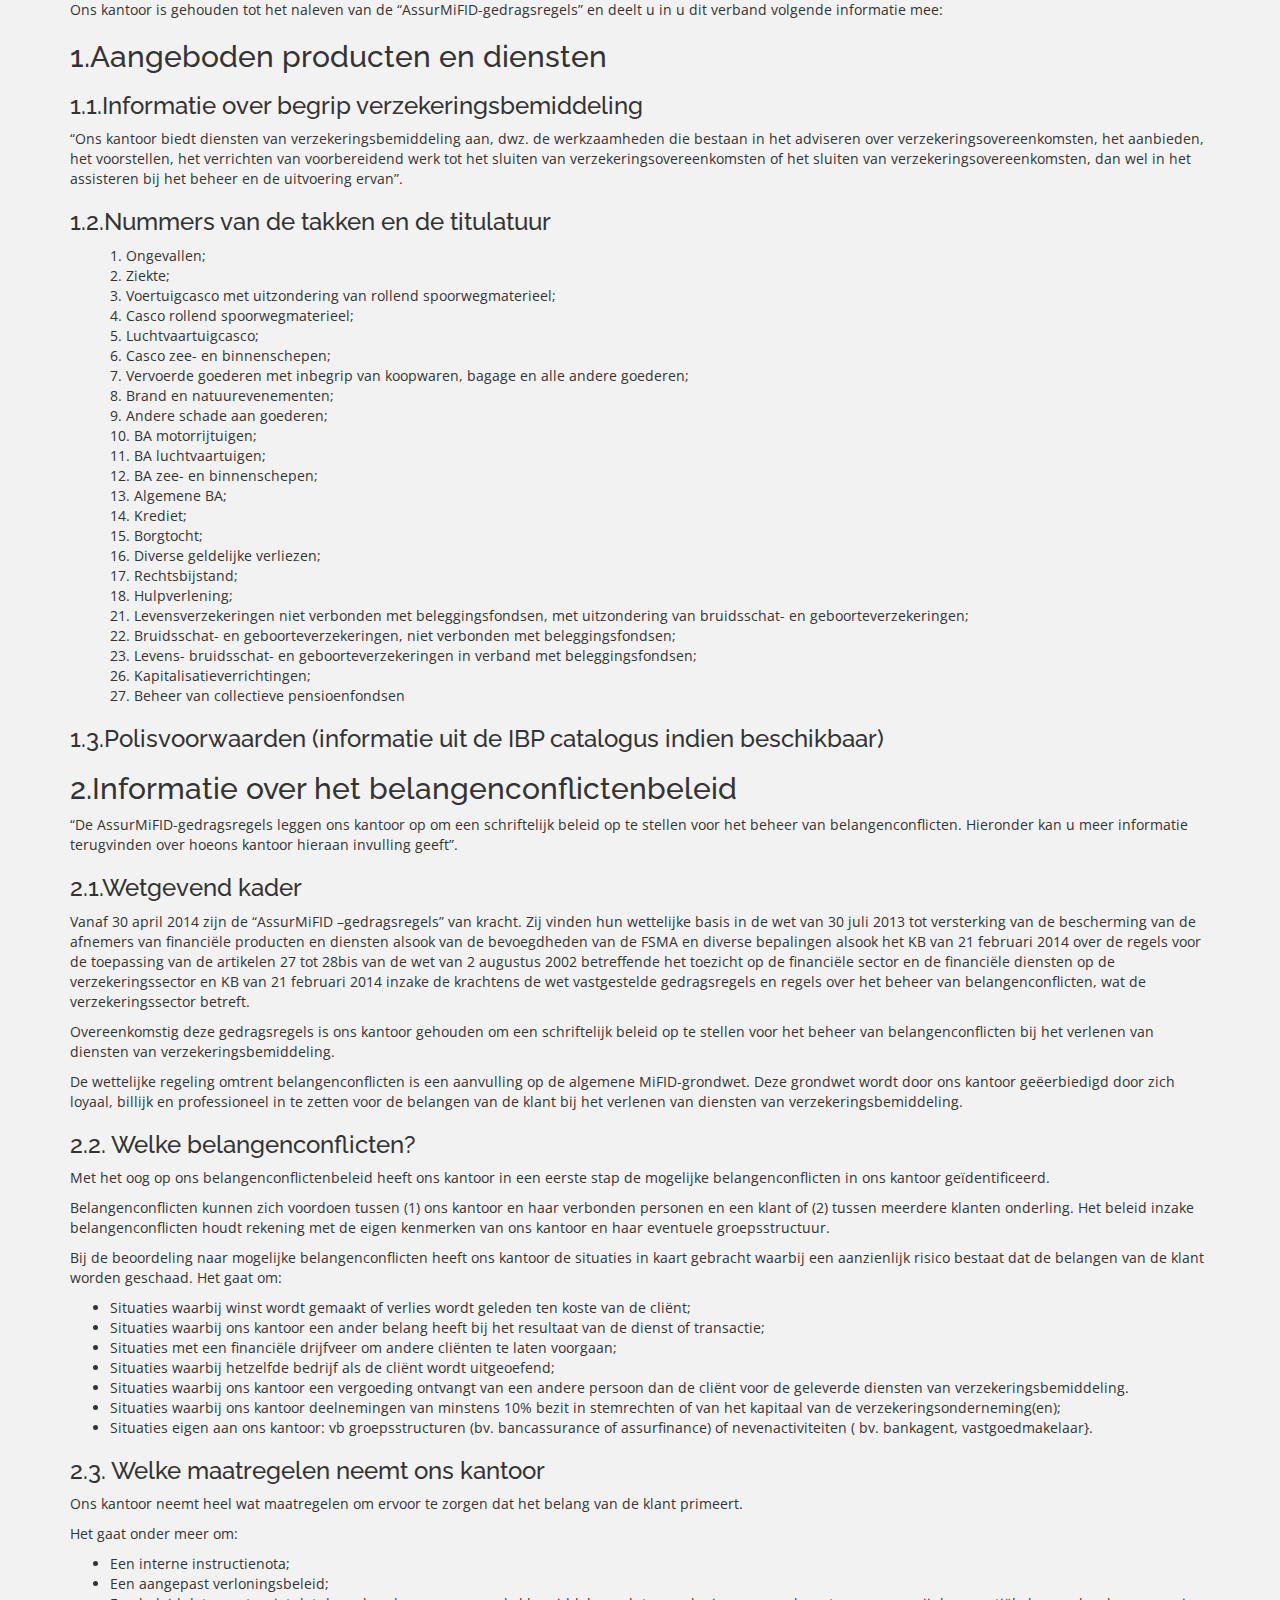
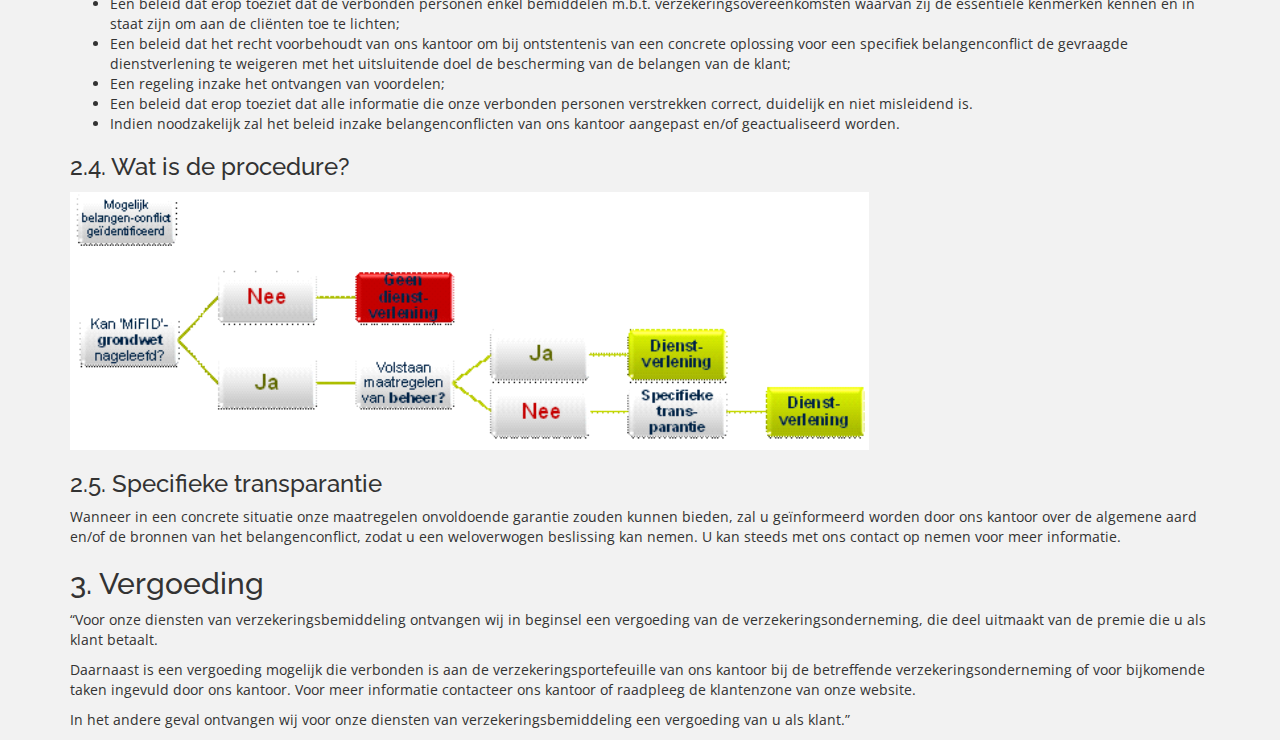
==== assurmifid.html @ e68d6b59 "mifid regels toegevoegd en watermark verwijderd" ====
<html>
<head>
  <meta charset="utf-8">
  <title>VHS MIFID gedragsregels</title>
  <meta name="viewport" content="width=device-width, initial-scale=1">
  <link rel="stylesheet" href="http://fonts.googleapis.com/css?family=Open+Sans:400,300,700|Raleway:300,400,500,700">
  <link rel="stylesheet" href="https://maxcdn.bootstrapcdn.com/bootstrap/3.2.0/css/bootstrap.min.css">
  <link rel="stylesheet" href="https://maxcdn.bootstrapcdn.com/font-awesome/4.3.0/css/font-awesome.min.css">
  <link rel="stylesheet" href="css/style.css">

</head>

<body>
  <div class="container">
    <p>Ons kantoor is gehouden tot het naleven van de “AssurMiFID-gedragsregels” en deelt u in u dit verband volgende informatie mee:</p>

    <h2>1.Aangeboden producten en diensten</h2>

    <h3>1.1.Informatie over begrip verzekeringsbemiddeling</h3>

    <p>“Ons kantoor biedt diensten van verzekeringsbemiddeling aan, dwz. de werkzaamheden die bestaan in het adviseren over verzekeringsovereenkomsten, het aanbieden, het voorstellen, het verrichten van voorbereidend werk tot het sluiten van verzekeringsovereenkomsten of het sluiten van verzekeringsovereenkomsten, dan wel in het assisteren bij het beheer en de uitvoering ervan”.</p>

    <h3>1.2.Nummers van de takken en de titulatuur</h3>

    <ol>
      <li seq="1">Ongevallen;</li>
      <li seq="2">Ziekte;</li>
      <li seq="3">Voertuigcasco met uitzondering van rollend spoorwegmaterieel;</li>
      <li seq="4">Casco rollend spoorwegmaterieel;</li>
      <li seq="5">Luchtvaartuigcasco;</li>
      <li seq="6">Casco zee- en binnenschepen;</li>
      <li seq="7">Vervoerde goederen met inbegrip van koopwaren, bagage en alle andere goederen;</li>
      <li seq="8">Brand en natuurevenementen;</li>
      <li seq="9">Andere schade aan goederen;</li>
      <li seq="10">BA motorrijtuigen;</li>
      <li seq="11">BA luchtvaartuigen;</li>
      <li seq="12">BA zee- en binnenschepen;</li>
      <li seq="13">Algemene BA;</li>
      <li seq="14">Krediet;</li>
      <li seq="15">Borgtocht;</li>
      <li seq="16">Diverse geldelijke verliezen;</li>
      <li seq="17">Rechtsbijstand;</li>
      <li seq="18">Hulpverlening;</li>
      <li seq="21">Levensverzekeringen niet verbonden met beleggingsfondsen, met uitzondering van bruidsschat- en geboorteverzekeringen;</li>
      <li seq="22">Bruidsschat- en geboorteverzekeringen, niet verbonden met beleggingsfondsen;</li>
      <li seq="23">Levens- bruidsschat- en geboorteverzekeringen in verband met beleggingsfondsen;</li>
      <li seq="26">Kapitalisatieverrichtingen;</li>
      <li seq="27">Beheer van collectieve pensioenfondsen</li>

    </ol>



    <h3>1.3.Polisvoorwaarden (informatie uit de IBP catalogus indien beschikbaar)</h3>

    <h2>2.Informatie over het belangenconflictenbeleid</h2>

    <p>“De AssurMiFID-gedragsregels leggen ons kantoor op om een schriftelijk beleid op te stellen voor het beheer van belangenconflicten. Hieronder kan u meer informatie  terugvinden over hoeons kantoor hieraan invulling geeft”.</p>

    <h3>2.1.Wetgevend kader</h3>

    <p>Vanaf 30 april 2014 zijn de “AssurMiFID –gedragsregels” van kracht. Zij vinden hun wettelijke basis in de wet van 30 juli 2013 tot versterking van de bescherming van de afnemers van financiële producten en diensten alsook van de bevoegdheden van de FSMA en diverse bepalingen alsook het KB van 21 februari 2014 over de regels voor de toepassing van de artikelen 27 tot 28bis van de wet van 2 augustus 2002 betreffende het toezicht op de financiële sector en de financiële diensten op de verzekeringssector en KB van 21 februari 2014 inzake de krachtens de wet vastgestelde gedragsregels en regels over het beheer van belangenconflicten, wat de verzekeringssector betreft. </p>
    <p>Overeenkomstig deze gedragsregels is ons kantoor gehouden om een schriftelijk beleid op te stellen voor het beheer van  belangenconflicten bij het verlenen van diensten van verzekeringsbemiddeling. </p>
    <p>De wettelijke regeling omtrent belangenconflicten is een aanvulling op de algemene MiFID-grondwet. Deze grondwet wordt door  ons kantoor geëerbiedigd door zich loyaal, billijk en professioneel in te zetten voor de belangen van de klant bij het verlenen van  diensten van verzekeringsbemiddeling.</p>

    <h3>2.2. Welke belangenconflicten? </h3>

    <p>Met het oog op ons belangenconflictenbeleid heeft ons kantoor in een eerste stap de mogelijke belangenconflicten in ons kantoor  geïdentificeerd. </p>
    <p>Belangenconflicten kunnen zich voordoen tussen (1) ons kantoor en haar verbonden personen en een klant of (2) tussen  meerdere klanten onderling. Het beleid inzake belangenconflicten houdt rekening met de eigen kenmerken van ons kantoor en  haar eventuele groepsstructuur. </p>
    <p>Bij de beoordeling naar mogelijke belangenconflicten heeft ons kantoor de situaties in kaart gebracht waarbij een aanzienlijk  risico bestaat dat de belangen van de klant worden geschaad. Het gaat om: </p>

    <ul>
      <li>Situaties waarbij winst wordt gemaakt of verlies wordt geleden ten koste van de cliënt;</li>
      <li>Situaties waarbij ons kantoor een ander belang heeft bij het resultaat van de dienst of transactie;</li>
      <li>Situaties met een financiële drijfveer om andere cliënten te laten voorgaan; </li>
      <li>Situaties waarbij hetzelfde bedrijf als de cliënt wordt uitgeoefend;</li>
      <li>Situaties waarbij ons kantoor een vergoeding ontvangt van een andere persoon dan de cliënt voor de geleverde  diensten van verzekeringsbemiddeling.</li>
      <li>Situaties waarbij ons kantoor deelnemingen van minstens 10% bezit in stemrechten of van het kapitaal van de  verzekeringsonderneming(en);</li>
      <li>Situaties eigen aan ons kantoor: vb groepsstructuren (bv. bancassurance of assurfinance) of nevenactiviteiten  ( bv. bankagent, vastgoedmakelaar}.</li>
    </ul>



    <h3>2.3. Welke maatregelen neemt ons kantoor </h3>
    <p>Ons kantoor neemt heel wat maatregelen om ervoor te zorgen dat het belang van de klant primeert. </p>
    <p>Het gaat onder meer om: </p>
    <ul>
      <li>Een interne instructienota;</li>
      <li>Een aangepast verloningsbeleid;</li>
      <li>Een beleid dat erop toeziet dat de verbonden personen enkel bemiddelen m.b.t. verzekeringsovereenkomsten waarvan zij  de essentiële kenmerken kennen en in staat zijn om aan de cliënten toe te lichten;</li>
      <li>Een beleid dat het recht voorbehoudt van ons kantoor om bij ontstentenis van een concrete oplossing voor een specifiek  belangenconflict de gevraagde dienstverlening te weigeren met het uitsluitende doel de bescherming van de belangen van  de klant;</li>
      <li>Een regeling inzake het ontvangen van voordelen;</li>
      <li>Een beleid dat erop toeziet dat alle informatie die onze verbonden personen verstrekken correct, duidelijk en niet  misleidend is.</li>
      <li>Indien noodzakelijk zal het beleid inzake belangenconflicten van ons kantoor aangepast en/of geactualiseerd worden.</li>
    </ul>

    <h3>2.4. Wat is de procedure?</h3>

    <img src="images/mifid.png" alt="MIFID gedragsregels">


    <h3>2.5. Specifieke transparantie </h3>
    <p>Wanneer in een concrete situatie onze maatregelen onvoldoende garantie zouden kunnen bieden, zal u geïnformeerd worden  door ons kantoor over de algemene aard en/of de bronnen van het belangenconflict, zodat u een weloverwogen beslissing kan  nemen. U kan steeds met ons contact op nemen voor meer informatie. </p>

    <h2>3. Vergoeding </h2>

    <p>“Voor onze diensten van verzekeringsbemiddeling ontvangen wij in beginsel een vergoeding van de verzekeringsonderneming, die  deel uitmaakt van de premie die u als klant betaalt. </p>
    <p>Daarnaast is een vergoeding mogelijk die verbonden is aan de verzekeringsportefeuille van ons kantoor bij de betreffende  verzekeringsonderneming of voor bijkomende taken ingevuld door ons kantoor. Voor meer informatie contacteer ons kantoor of  raadpleeg de klantenzone van onze website. </p>
    <p>In het andere geval ontvangen wij voor onze diensten van verzekeringsbemiddeling een vergoeding van u als klant.” </p>
  </div>
</body>
</html>
---- css/style.css ----
@import url("components/banner.css");
@import url("components/container.css");
@import url("components/card.css");
@import url("components/footer.css");



body {
  font-family: 'Open Sans', sans-serif;
  background-color: f2f2f2;
}

h1,
h2,
h3 {
  font-family: 'Raleway', sans-serif;
}


#locations {
  margin: 40px auto;

}

ol {
  list-style: none;
}

ol > li:before {
  content: attr(seq) ". ";
}
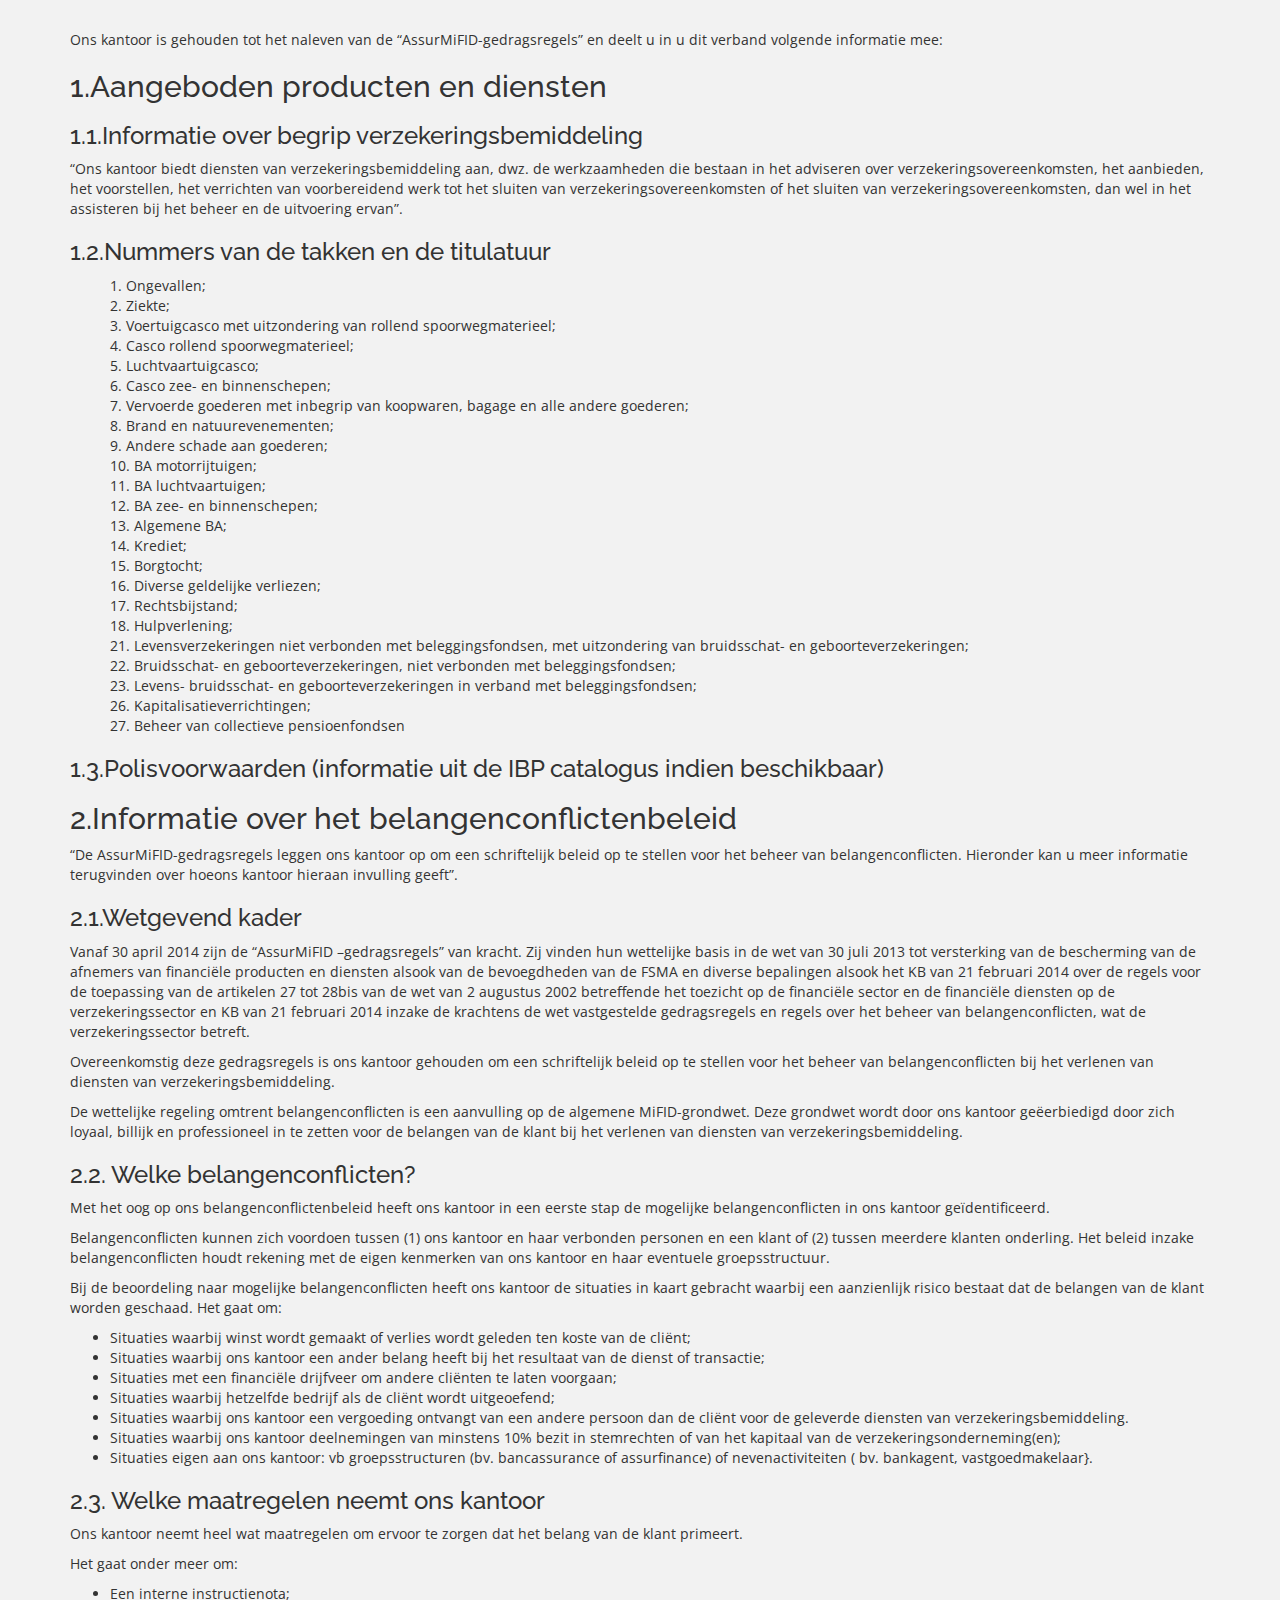
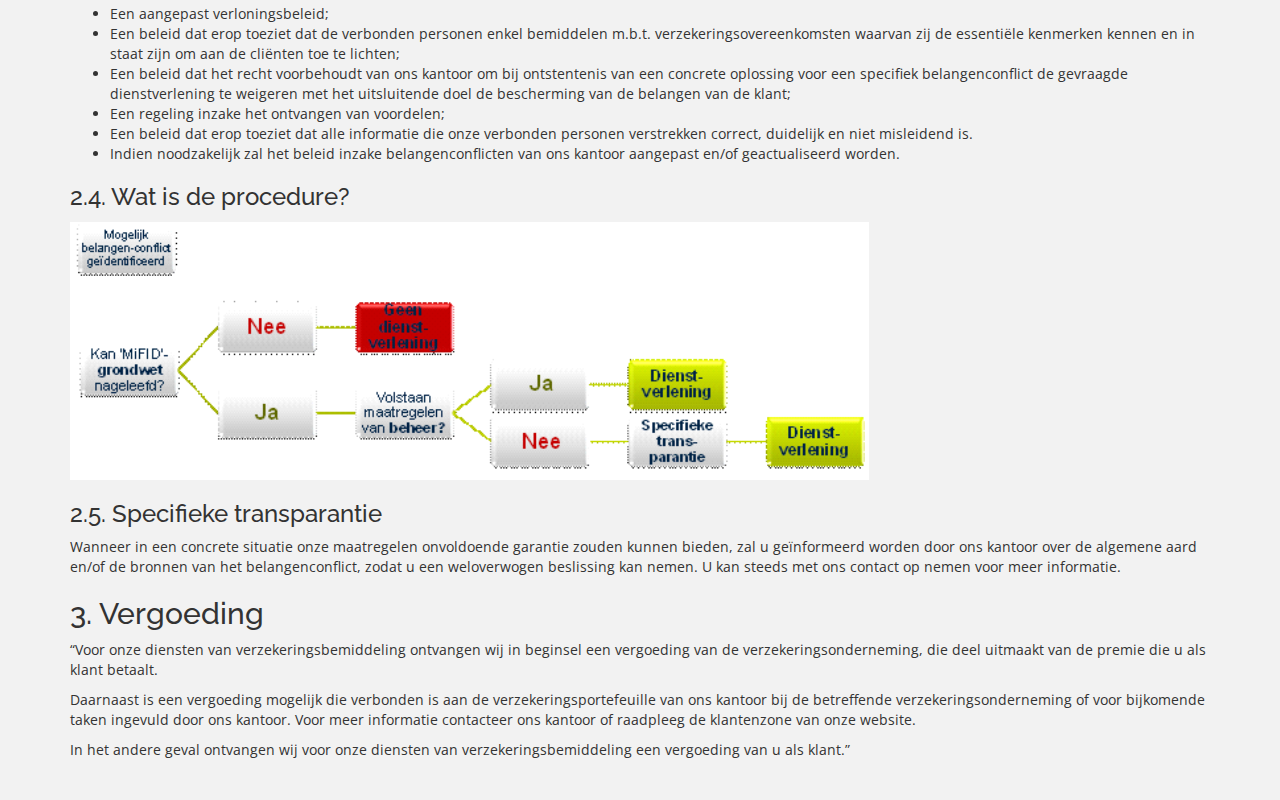
==== commit 660cdf14: "added metadata and margin in mifid page" ====
--- a/assurmifid.html
+++ b/assurmifid.html
@@ -2,6 +2,7 @@
 <head>
   <meta charset="utf-8">
   <title>VHS MIFID gedragsregels</title>
+  <meta name="description" content="Van Hoof &amp; Schruers verzekeringen - Gedragsregels ">
   <meta name="viewport" content="width=device-width, initial-scale=1">
   <link rel="stylesheet" href="http://fonts.googleapis.com/css?family=Open+Sans:400,300,700|Raleway:300,400,500,700">
   <link rel="stylesheet" href="https://maxcdn.bootstrapcdn.com/bootstrap/3.2.0/css/bootstrap.min.css">
@@ -11,102 +12,97 @@
 </head>
 
 <body>
-  <div class="container">
-    <p>Ons kantoor is gehouden tot het naleven van de “AssurMiFID-gedragsregels” en deelt u in u dit verband volgende informatie mee:</p>
+  <div id="mifid">
+    <div class="container">
+      <p>Ons kantoor is gehouden tot het naleven van de “AssurMiFID-gedragsregels” en deelt u in u dit verband volgende informatie mee:</p>
 
-    <h2>1.Aangeboden producten en diensten</h2>
+      <h2>1.Aangeboden producten en diensten</h2>
 
-    <h3>1.1.Informatie over begrip verzekeringsbemiddeling</h3>
+      <h3>1.1.Informatie over begrip verzekeringsbemiddeling</h3>
 
-    <p>“Ons kantoor biedt diensten van verzekeringsbemiddeling aan, dwz. de werkzaamheden die bestaan in het adviseren over verzekeringsovereenkomsten, het aanbieden, het voorstellen, het verrichten van voorbereidend werk tot het sluiten van verzekeringsovereenkomsten of het sluiten van verzekeringsovereenkomsten, dan wel in het assisteren bij het beheer en de uitvoering ervan”.</p>
+      <p>“Ons kantoor biedt diensten van verzekeringsbemiddeling aan, dwz. de werkzaamheden die bestaan in het adviseren over verzekeringsovereenkomsten, het aanbieden, het voorstellen, het verrichten van voorbereidend werk tot het sluiten van verzekeringsovereenkomsten of het sluiten van verzekeringsovereenkomsten, dan wel in het assisteren bij het beheer en de uitvoering ervan”.</p>
 
-    <h3>1.2.Nummers van de takken en de titulatuur</h3>
+      <h3>1.2.Nummers van de takken en de titulatuur</h3>
 
-    <ol>
-      <li seq="1">Ongevallen;</li>
-      <li seq="2">Ziekte;</li>
-      <li seq="3">Voertuigcasco met uitzondering van rollend spoorwegmaterieel;</li>
-      <li seq="4">Casco rollend spoorwegmaterieel;</li>
-      <li seq="5">Luchtvaartuigcasco;</li>
-      <li seq="6">Casco zee- en binnenschepen;</li>
-      <li seq="7">Vervoerde goederen met inbegrip van koopwaren, bagage en alle andere goederen;</li>
-      <li seq="8">Brand en natuurevenementen;</li>
-      <li seq="9">Andere schade aan goederen;</li>
-      <li seq="10">BA motorrijtuigen;</li>
-      <li seq="11">BA luchtvaartuigen;</li>
-      <li seq="12">BA zee- en binnenschepen;</li>
-      <li seq="13">Algemene BA;</li>
-      <li seq="14">Krediet;</li>
-      <li seq="15">Borgtocht;</li>
-      <li seq="16">Diverse geldelijke verliezen;</li>
-      <li seq="17">Rechtsbijstand;</li>
-      <li seq="18">Hulpverlening;</li>
-      <li seq="21">Levensverzekeringen niet verbonden met beleggingsfondsen, met uitzondering van bruidsschat- en geboorteverzekeringen;</li>
-      <li seq="22">Bruidsschat- en geboorteverzekeringen, niet verbonden met beleggingsfondsen;</li>
-      <li seq="23">Levens- bruidsschat- en geboorteverzekeringen in verband met beleggingsfondsen;</li>
-      <li seq="26">Kapitalisatieverrichtingen;</li>
-      <li seq="27">Beheer van collectieve pensioenfondsen</li>
+      <ol>
+        <li seq="1">Ongevallen;</li>
+        <li seq="2">Ziekte;</li>
+        <li seq="3">Voertuigcasco met uitzondering van rollend spoorwegmaterieel;</li>
+        <li seq="4">Casco rollend spoorwegmaterieel;</li>
+        <li seq="5">Luchtvaartuigcasco;</li>
+        <li seq="6">Casco zee- en binnenschepen;</li>
+        <li seq="7">Vervoerde goederen met inbegrip van koopwaren, bagage en alle andere goederen;</li>
+        <li seq="8">Brand en natuurevenementen;</li>
+        <li seq="9">Andere schade aan goederen;</li>
+        <li seq="10">BA motorrijtuigen;</li>
+        <li seq="11">BA luchtvaartuigen;</li>
+        <li seq="12">BA zee- en binnenschepen;</li>
+        <li seq="13">Algemene BA;</li>
+        <li seq="14">Krediet;</li>
+        <li seq="15">Borgtocht;</li>
+        <li seq="16">Diverse geldelijke verliezen;</li>
+        <li seq="17">Rechtsbijstand;</li>
+        <li seq="18">Hulpverlening;</li>
+        <li seq="21">Levensverzekeringen niet verbonden met beleggingsfondsen, met uitzondering van bruidsschat- en geboorteverzekeringen;</li>
+        <li seq="22">Bruidsschat- en geboorteverzekeringen, niet verbonden met beleggingsfondsen;</li>
+        <li seq="23">Levens- bruidsschat- en geboorteverzekeringen in verband met beleggingsfondsen;</li>
+        <li seq="26">Kapitalisatieverrichtingen;</li>
+        <li seq="27">Beheer van collectieve pensioenfondsen</li>
+      </ol>
+      <h3>1.3.Polisvoorwaarden (informatie uit de IBP catalogus indien beschikbaar)</h3>
 
-    </ol>
+      <h2>2.Informatie over het belangenconflictenbeleid</h2>
 
+      <p>“De AssurMiFID-gedragsregels leggen ons kantoor op om een schriftelijk beleid op te stellen voor het beheer van belangenconflicten. Hieronder kan u meer informatie  terugvinden over hoeons kantoor hieraan invulling geeft”.</p>
 
+      <h3>2.1.Wetgevend kader</h3>
 
-    <h3>1.3.Polisvoorwaarden (informatie uit de IBP catalogus indien beschikbaar)</h3>
+      <p>Vanaf 30 april 2014 zijn de “AssurMiFID –gedragsregels” van kracht. Zij vinden hun wettelijke basis in de wet van 30 juli 2013 tot versterking van de bescherming van de afnemers van financiële producten en diensten alsook van de bevoegdheden van de FSMA en diverse bepalingen alsook het KB van 21 februari 2014 over de regels voor de toepassing van de artikelen 27 tot 28bis van de wet van 2 augustus 2002 betreffende het toezicht op de financiële sector en de financiële diensten op de verzekeringssector en KB van 21 februari 2014 inzake de krachtens de wet vastgestelde gedragsregels en regels over het beheer van belangenconflicten, wat de verzekeringssector betreft. </p>
+      <p>Overeenkomstig deze gedragsregels is ons kantoor gehouden om een schriftelijk beleid op te stellen voor het beheer van  belangenconflicten bij het verlenen van diensten van verzekeringsbemiddeling. </p>
+      <p>De wettelijke regeling omtrent belangenconflicten is een aanvulling op de algemene MiFID-grondwet. Deze grondwet wordt door  ons kantoor geëerbiedigd door zich loyaal, billijk en professioneel in te zetten voor de belangen van de klant bij het verlenen van  diensten van verzekeringsbemiddeling.</p>
 
-    <h2>2.Informatie over het belangenconflictenbeleid</h2>
+      <h3>2.2. Welke belangenconflicten? </h3>
 
-    <p>“De AssurMiFID-gedragsregels leggen ons kantoor op om een schriftelijk beleid op te stellen voor het beheer van belangenconflicten. Hieronder kan u meer informatie  terugvinden over hoeons kantoor hieraan invulling geeft”.</p>
+      <p>Met het oog op ons belangenconflictenbeleid heeft ons kantoor in een eerste stap de mogelijke belangenconflicten in ons kantoor  geïdentificeerd. </p>
+      <p>Belangenconflicten kunnen zich voordoen tussen (1) ons kantoor en haar verbonden personen en een klant of (2) tussen  meerdere klanten onderling. Het beleid inzake belangenconflicten houdt rekening met de eigen kenmerken van ons kantoor en  haar eventuele groepsstructuur. </p>
+      <p>Bij de beoordeling naar mogelijke belangenconflicten heeft ons kantoor de situaties in kaart gebracht waarbij een aanzienlijk  risico bestaat dat de belangen van de klant worden geschaad. Het gaat om: </p>
 
-    <h3>2.1.Wetgevend kader</h3>
+      <ul>
+        <li>Situaties waarbij winst wordt gemaakt of verlies wordt geleden ten koste van de cliënt;</li>
+        <li>Situaties waarbij ons kantoor een ander belang heeft bij het resultaat van de dienst of transactie;</li>
+        <li>Situaties met een financiële drijfveer om andere cliënten te laten voorgaan; </li>
+        <li>Situaties waarbij hetzelfde bedrijf als de cliënt wordt uitgeoefend;</li>
+        <li>Situaties waarbij ons kantoor een vergoeding ontvangt van een andere persoon dan de cliënt voor de geleverde  diensten van verzekeringsbemiddeling.</li>
+        <li>Situaties waarbij ons kantoor deelnemingen van minstens 10% bezit in stemrechten of van het kapitaal van de  verzekeringsonderneming(en);</li>
+        <li>Situaties eigen aan ons kantoor: vb groepsstructuren (bv. bancassurance of assurfinance) of nevenactiviteiten  ( bv. bankagent, vastgoedmakelaar}.</li>
+      </ul>
 
-    <p>Vanaf 30 april 2014 zijn de “AssurMiFID –gedragsregels” van kracht. Zij vinden hun wettelijke basis in de wet van 30 juli 2013 tot versterking van de bescherming van de afnemers van financiële producten en diensten alsook van de bevoegdheden van de FSMA en diverse bepalingen alsook het KB van 21 februari 2014 over de regels voor de toepassing van de artikelen 27 tot 28bis van de wet van 2 augustus 2002 betreffende het toezicht op de financiële sector en de financiële diensten op de verzekeringssector en KB van 21 februari 2014 inzake de krachtens de wet vastgestelde gedragsregels en regels over het beheer van belangenconflicten, wat de verzekeringssector betreft. </p>
-    <p>Overeenkomstig deze gedragsregels is ons kantoor gehouden om een schriftelijk beleid op te stellen voor het beheer van  belangenconflicten bij het verlenen van diensten van verzekeringsbemiddeling. </p>
-    <p>De wettelijke regeling omtrent belangenconflicten is een aanvulling op de algemene MiFID-grondwet. Deze grondwet wordt door  ons kantoor geëerbiedigd door zich loyaal, billijk en professioneel in te zetten voor de belangen van de klant bij het verlenen van  diensten van verzekeringsbemiddeling.</p>
+      <h3>2.3. Welke maatregelen neemt ons kantoor </h3>
+      <p>Ons kantoor neemt heel wat maatregelen om ervoor te zorgen dat het belang van de klant primeert. </p>
+      <p>Het gaat onder meer om: </p>
+      <ul>
+        <li>Een interne instructienota;</li>
+        <li>Een aangepast verloningsbeleid;</li>
+        <li>Een beleid dat erop toeziet dat de verbonden personen enkel bemiddelen m.b.t. verzekeringsovereenkomsten waarvan zij  de essentiële kenmerken kennen en in staat zijn om aan de cliënten toe te lichten;</li>
+        <li>Een beleid dat het recht voorbehoudt van ons kantoor om bij ontstentenis van een concrete oplossing voor een specifiek  belangenconflict de gevraagde dienstverlening te weigeren met het uitsluitende doel de bescherming van de belangen van  de klant;</li>
+        <li>Een regeling inzake het ontvangen van voordelen;</li>
+        <li>Een beleid dat erop toeziet dat alle informatie die onze verbonden personen verstrekken correct, duidelijk en niet  misleidend is.</li>
+        <li>Indien noodzakelijk zal het beleid inzake belangenconflicten van ons kantoor aangepast en/of geactualiseerd worden.</li>
+      </ul>
 
-    <h3>2.2. Welke belangenconflicten? </h3>
+      <h3>2.4. Wat is de procedure?</h3>
 
-    <p>Met het oog op ons belangenconflictenbeleid heeft ons kantoor in een eerste stap de mogelijke belangenconflicten in ons kantoor  geïdentificeerd. </p>
-    <p>Belangenconflicten kunnen zich voordoen tussen (1) ons kantoor en haar verbonden personen en een klant of (2) tussen  meerdere klanten onderling. Het beleid inzake belangenconflicten houdt rekening met de eigen kenmerken van ons kantoor en  haar eventuele groepsstructuur. </p>
-    <p>Bij de beoordeling naar mogelijke belangenconflicten heeft ons kantoor de situaties in kaart gebracht waarbij een aanzienlijk  risico bestaat dat de belangen van de klant worden geschaad. Het gaat om: </p>
+      <img src="images/mifid.png" alt="MIFID gedragsregels">
 
-    <ul>
-      <li>Situaties waarbij winst wordt gemaakt of verlies wordt geleden ten koste van de cliënt;</li>
-      <li>Situaties waarbij ons kantoor een ander belang heeft bij het resultaat van de dienst of transactie;</li>
-      <li>Situaties met een financiële drijfveer om andere cliënten te laten voorgaan; </li>
-      <li>Situaties waarbij hetzelfde bedrijf als de cliënt wordt uitgeoefend;</li>
-      <li>Situaties waarbij ons kantoor een vergoeding ontvangt van een andere persoon dan de cliënt voor de geleverde  diensten van verzekeringsbemiddeling.</li>
-      <li>Situaties waarbij ons kantoor deelnemingen van minstens 10% bezit in stemrechten of van het kapitaal van de  verzekeringsonderneming(en);</li>
-      <li>Situaties eigen aan ons kantoor: vb groepsstructuren (bv. bancassurance of assurfinance) of nevenactiviteiten  ( bv. bankagent, vastgoedmakelaar}.</li>
-    </ul>
+      <h3>2.5. Specifieke transparantie </h3>
+      <p>Wanneer in een concrete situatie onze maatregelen onvoldoende garantie zouden kunnen bieden, zal u geïnformeerd worden  door ons kantoor over de algemene aard en/of de bronnen van het belangenconflict, zodat u een weloverwogen beslissing kan  nemen. U kan steeds met ons contact op nemen voor meer informatie. </p>
 
+      <h2>3. Vergoeding </h2>
 
-
-    <h3>2.3. Welke maatregelen neemt ons kantoor </h3>
-    <p>Ons kantoor neemt heel wat maatregelen om ervoor te zorgen dat het belang van de klant primeert. </p>
-    <p>Het gaat onder meer om: </p>
-    <ul>
-      <li>Een interne instructienota;</li>
-      <li>Een aangepast verloningsbeleid;</li>
-      <li>Een beleid dat erop toeziet dat de verbonden personen enkel bemiddelen m.b.t. verzekeringsovereenkomsten waarvan zij  de essentiële kenmerken kennen en in staat zijn om aan de cliënten toe te lichten;</li>
-      <li>Een beleid dat het recht voorbehoudt van ons kantoor om bij ontstentenis van een concrete oplossing voor een specifiek  belangenconflict de gevraagde dienstverlening te weigeren met het uitsluitende doel de bescherming van de belangen van  de klant;</li>
-      <li>Een regeling inzake het ontvangen van voordelen;</li>
-      <li>Een beleid dat erop toeziet dat alle informatie die onze verbonden personen verstrekken correct, duidelijk en niet  misleidend is.</li>
-      <li>Indien noodzakelijk zal het beleid inzake belangenconflicten van ons kantoor aangepast en/of geactualiseerd worden.</li>
-    </ul>
-
-    <h3>2.4. Wat is de procedure?</h3>
-
-    <img src="images/mifid.png" alt="MIFID gedragsregels">
-
-
-    <h3>2.5. Specifieke transparantie </h3>
-    <p>Wanneer in een concrete situatie onze maatregelen onvoldoende garantie zouden kunnen bieden, zal u geïnformeerd worden  door ons kantoor over de algemene aard en/of de bronnen van het belangenconflict, zodat u een weloverwogen beslissing kan  nemen. U kan steeds met ons contact op nemen voor meer informatie. </p>
-
-    <h2>3. Vergoeding </h2>
-
-    <p>“Voor onze diensten van verzekeringsbemiddeling ontvangen wij in beginsel een vergoeding van de verzekeringsonderneming, die  deel uitmaakt van de premie die u als klant betaalt. </p>
-    <p>Daarnaast is een vergoeding mogelijk die verbonden is aan de verzekeringsportefeuille van ons kantoor bij de betreffende  verzekeringsonderneming of voor bijkomende taken ingevuld door ons kantoor. Voor meer informatie contacteer ons kantoor of  raadpleeg de klantenzone van onze website. </p>
-    <p>In het andere geval ontvangen wij voor onze diensten van verzekeringsbemiddeling een vergoeding van u als klant.” </p>
+      <p>“Voor onze diensten van verzekeringsbemiddeling ontvangen wij in beginsel een vergoeding van de verzekeringsonderneming, die  deel uitmaakt van de premie die u als klant betaalt. </p>
+      <p>Daarnaast is een vergoeding mogelijk die verbonden is aan de verzekeringsportefeuille van ons kantoor bij de betreffende  verzekeringsonderneming of voor bijkomende taken ingevuld door ons kantoor. Voor meer informatie contacteer ons kantoor of  raadpleeg de klantenzone van onze website. </p>
+      <p>In het andere geval ontvangen wij voor onze diensten van verzekeringsbemiddeling een vergoeding van u als klant.” </p>
+    </div>
   </div>
 </body>
 </html>
--- a/css/style.css
+++ b/css/style.css
@@ -30,3 +30,6 @@
   content: attr(seq) ". ";
 }
 
+#mifid {
+  margin: 30px 0;
+}
